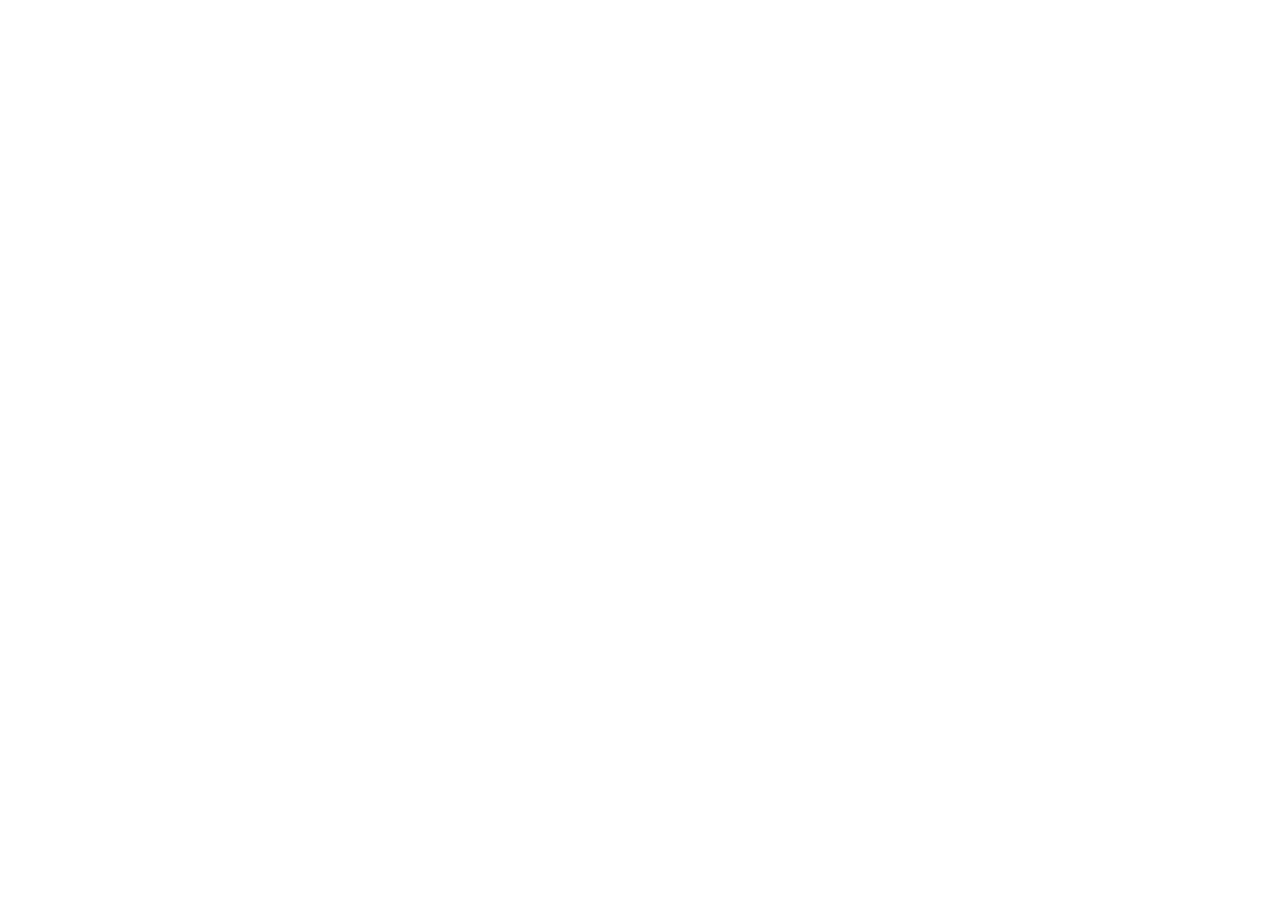
==== about.html @ 002f3bf2 "Added page structure" ====
<!DOCTYPE html>
<html lang="en">
<head>
    <meta charset="UTF-8">
    <meta name="viewport" content="width=device-width, initial-scale=1.0">
    <title>Phillip MacNeal</title>
    <link rel="stylesheet" href="style.css">
</head>
<body>
</body>
</html>
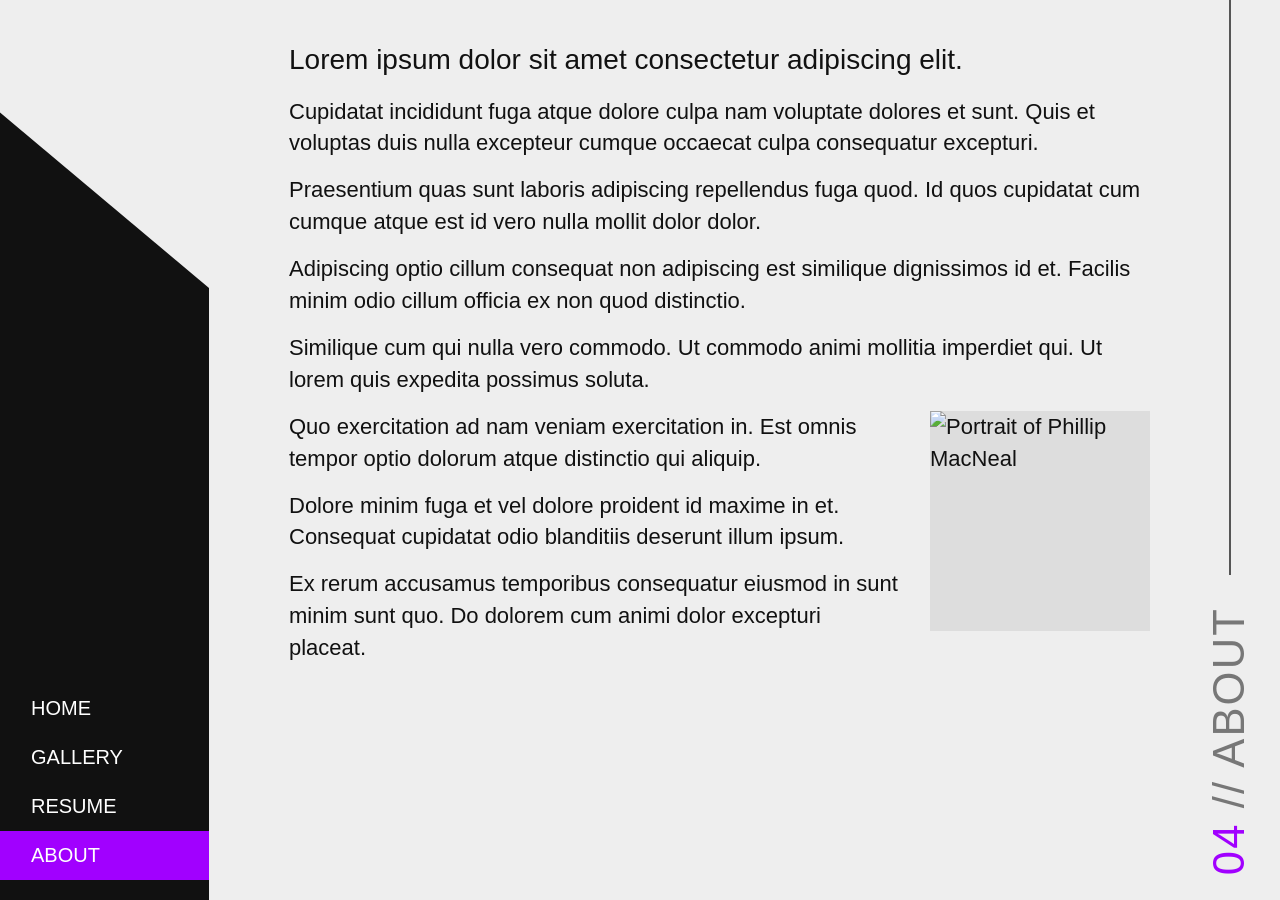
==== commit 3ee8aa87: "Mockup Test_v2" ====
--- a/about.html
+++ b/about.html
@@ -1,11 +1,41 @@
 <!DOCTYPE html>
 <html lang="en">
 <head>
-    <meta charset="UTF-8">
-    <meta name="viewport" content="width=device-width, initial-scale=1.0">
-    <title>Phillip MacNeal</title>
-    <link rel="stylesheet" href="style.css">
+  <meta charset="utf-8">
+  <meta name="viewport" content="width=device-width, initial-scale=1">
+  <title>About | Phillip MacNeal</title>
+  <link rel="stylesheet" href="style.css">
 </head>
 <body>
+
+  <div class="dots" aria-hidden="true"></div>
+
+  <nav class="side">
+  <ul>
+    <li><a href="index.html">Home</a></li>
+    <li><a href="gallery.html">Gallery</a></li>
+    <li><a href="resume.html">Resume</a></li>
+    <li><a href="about.html" aria-current="page">About</a></li>
+  </ul>
+  </nav>
+
+  <h1 class="page-title"><span class="text"><span class="num">04</span> // About</span></h1>
+
+  <main>
+    <article class="about">
+      <h1>Lorem ipsum dolor sit amet consectetur adipiscing elit.</h1>
+      <p>Cupidatat incididunt fuga atque dolore culpa nam voluptate dolores et sunt. Quis et voluptas duis nulla excepteur cumque occaecat culpa consequatur excepturi.</p>
+      <p>Praesentium quas sunt laboris adipiscing repellendus fuga quod. Id quos cupidatat cum cumque atque est id vero nulla mollit dolor dolor.</p>
+      <p>Adipiscing optio cillum consequat non adipiscing est similique dignissimos id et. Facilis minim odio cillum officia ex non quod distinctio.</p>
+      <p>Similique cum qui nulla vero commodo. Ut commodo animi mollitia imperdiet qui. Ut lorem quis expedita possimus soluta.</p>
+      <figure class="portrait">
+        <img src="images/portrait.jpg" alt="Portrait of Phillip MacNeal"> <!-- PORTRAIT -->
+      </figure>
+      <p>Quo exercitation ad nam veniam exercitation in. Est omnis tempor optio dolorum atque distinctio qui aliquip.</p>
+      <p>Dolore minim fuga et vel dolore proident id maxime in et. Consequat cupidatat odio blanditiis deserunt illum ipsum.</p>
+      <p>Ex rerum accusamus temporibus consequatur eiusmod in sunt minim sunt quo. Do dolorem cum animi dolor excepturi placeat.</p>
+    </article>
+  </main>
+
 </body>
-</html>+</html>
--- a/style.css
+++ b/style.css
@@ -0,0 +1,249 @@
+/* ==========================================================
+   PHILLIP MACNEAL — shared stylesheet (no JavaScript)
+   Upload your assets to /images and /fonts using the names below.
+   ========================================================== */
+
+/* ---------- FONTS (upload files to /fonts) ---------- */
+@font-face {
+  font-family: "Display"; /* wide extended face: name + vertical page titles */
+  src: url("fonts/display.woff2") format("woff2");
+}
+@font-face {
+  font-family: "Body"; /* condensed DIN-style face: menus + text */
+  src: url("fonts/body.woff2") format("woff2");
+}
+
+:root {
+  --violet: #a100ff;
+  --ink: #111;
+  --side: 209px;
+  --hatch-tile: 200px; /* height of your hatch.png tile, for seamless looping */
+  --display: "Display", "Eurostile Extended", "Arial Black", sans-serif;
+  --body: "Body", "Bahnschrift", "DIN Condensed", "Arial Narrow", sans-serif;
+}
+
+/* ---------- BASE ---------- */
+html { font-size: 62.5%; } /* 1rem = 10px */
+* { box-sizing: border-box; margin: 0; padding: 0; }
+ul { list-style: none; }
+a { color: inherit; text-decoration: none; }
+
+body {
+  position: relative;
+  min-height: 100vh;
+  font: 2.2rem/1.45 var(--body);
+  color: var(--ink);
+  background: #eee url("images/marble.jpg") center / cover fixed; /* MARBLE TEXTURE */
+}
+
+/* ---------- ANIMATIONS ---------- */
+@keyframes flicker {
+  0%, 100% { opacity: 1; }
+  8%  { opacity: .45; }
+  12% { opacity: .95; }
+  30% { opacity: .6; }
+  34% { opacity: 1; }
+  60% { opacity: .7; }
+  64% { opacity: 1; }
+  82% { opacity: .5; }
+}
+@keyframes fade { from { opacity: 0; } to { opacity: 1; } }
+@keyframes scroll-down { to { background-position: 0 var(--hatch-tile); } }
+@keyframes pan { to { background-position: 100% 50%; } }
+@keyframes type-out {
+  from { clip-path: inset(0 0 100% 0); }
+  to   { clip-path: inset(0); }
+}
+
+/* ---------- ACCENT: DOT GRID (inner pages, top-left, flickers) ---------- */
+.dots {
+  position: absolute;
+  top: 0; left: 0;
+  width: var(--side);
+  height: 345px;
+  background: url("images/dots.png") 0 0 / contain no-repeat; /* DOT GRID ACCENT */
+  animation: flicker 6s linear infinite;
+}
+
+/* ---------- SIDEBAR NAV (inner pages) ---------- */
+.side {
+  position: fixed;
+  top: 0; left: 0; bottom: 0;
+  width: var(--side);
+  display: flex;
+  flex-direction: column;
+  justify-content: flex-end;
+  padding-bottom: 20px;
+  background: #111 url("images/sidebar-texture.jpg") center / cover; /* DARK TEXTURE */
+  clip-path: polygon(0 12.5%, 100% 32%, 100% 100%, 0 100%); /* diagonal top edge */
+  z-index: 2;
+}
+.side a {
+  display: block;
+  padding: 10px 31px;
+  font-size: 2rem;
+  text-transform: uppercase;
+  color: #fff;
+  transition: color .25s;
+}
+.side a:hover:not([aria-current]) { color: var(--violet); }
+.side a[aria-current] { background: var(--violet); } /* current page: no hover effect */
+
+/* ---------- VERTICAL PAGE TITLE (inner pages, right edge) ---------- */
+.page-title {
+  position: fixed;
+  top: 0; right: 0; bottom: 0;
+  width: 100px;
+  display: flex;
+  flex-direction: column;
+  align-items: center;
+  padding-bottom: 25px;
+  font: 400 clamp(36px, 3.4vw, 66px) / 1 var(--display);
+  letter-spacing: .05em;
+  text-transform: uppercase;
+  color: #777;
+  z-index: 2;
+}
+.page-title::before { /* thin vertical line, fills space above the title */
+  content: "";
+  flex: 1;
+  width: 2px;
+  margin-bottom: 32px;
+  background: #555;
+}
+.page-title .text {
+  writing-mode: vertical-rl;
+  transform: rotate(180deg);
+  animation: type-out 1.4s steps(14) both; /* type-out on page open */
+}
+.page-title .num { color: var(--violet); }
+
+/* ---------- MAIN CONTENT (inner pages) ---------- */
+main {
+  position: relative;
+  margin-left: var(--side);
+  padding: 40px 130px 40px 80px;
+}
+
+/* ---------- HOME ---------- */
+.hatch { /* vertical accent line column, slowly scrolling down */
+  position: absolute;
+  top: 0; bottom: 0;
+  left: 10.2%;
+  width: 14%;
+  background: url("images/hatch.png") 0 0 / 100% var(--hatch-tile) repeat-y; /* HATCH ACCENT */
+  animation: scroll-down 20s linear infinite;
+}
+.hero {
+  position: relative;
+  height: 45vh;
+  min-height: 300px;
+  margin-top: 12vh;
+  display: flex;
+  align-items: center;
+  justify-content: center;
+  background: #222 url("images/hero.jpg") 0 50% / 120% auto; /* HERO BANNER (swap for <video> if preferred) */
+  animation: pan 40s ease-in-out infinite alternate;
+}
+.hero h1 {
+  font: 400 clamp(32px, 7.5vw, 150px) / 1 var(--display);
+  letter-spacing: .12em;
+  text-transform: uppercase;
+  color: #fff;
+}
+
+.menu {
+  position: relative;
+  margin-top: 3vh;
+  padding-bottom: 6vh;
+}
+.menu li { transition: transform .4s ease; }
+.menu li:hover ~ li { transform: translateY(22px); }          /* items below glide down */
+.menu li:has(~ li:hover) { transform: translateY(-22px); }    /* items above glide up */
+.menu a {
+  position: relative;
+  display: block;
+  padding: 20px 48px;
+  text-align: right;
+  font-size: 3rem;
+  text-transform: uppercase;
+  transition: color .3s;
+}
+.menu a::before { /* violet backsplash unfurls from the right */
+  content: "";
+  position: absolute;
+  inset: 0 0 0 30%;
+  z-index: -1;
+  background: linear-gradient(90deg, transparent, var(--violet));
+  clip-path: polygon(40px 0, 100% 0, 100% 100%, 0 100%);
+  transform: scaleX(0);
+  transform-origin: right;
+  transition: transform .5s ease;
+}
+.menu a:hover { color: #fff; }
+.menu a:hover::before { transform: scaleX(1); }
+.menu .num { margin-right: .6em; opacity: 0; transition: opacity .4s .1s; }
+.menu a:hover .num { opacity: 1; }
+.menu li { position: relative; z-index: 1; }
+
+/* ---------- GALLERY ---------- */
+.feed { /* put your Instagram embed inside this box */
+  max-width: 1250px;
+  height: calc(100vh - 80px);
+  margin: 0 auto;
+  overflow-y: auto;
+  scroll-behavior: smooth;
+}
+.feed-grid {
+  display: grid;
+  grid-template-columns: repeat(auto-fit, minmax(240px, 1fr)); /* width adapts to screen size */
+  gap: 40px;
+}
+.frame {
+  aspect-ratio: 1;
+  background: #f2f2f2;
+  border: 2px solid #ddd;
+  opacity: 0;
+  animation: fade .8s ease forwards;
+  animation-delay: calc(var(--i) * .15s); /* frames open one at a time, left to right */
+}
+
+/* ---------- RESUME ---------- */
+.columns { columns: 2; column-gap: 100px; }
+.columns article { break-inside: avoid; margin-bottom: 2.5rem; }
+.columns h2 { font-size: 2.8rem; font-weight: 400; text-transform: uppercase; line-height: 1.2; }
+
+/* ---------- ABOUT ---------- */
+.about h1 { font-size: 2.8rem; font-weight: 400; margin-bottom: 1.5rem; }
+.about p { margin-bottom: 1.5rem; }
+.portrait {
+  float: right;
+  width: 25%;
+  min-width: 220px;
+  margin: 0 0 1rem 3rem;
+}
+.portrait img { display: block; width: 100%; aspect-ratio: 1; background: #ddd; } /* PORTRAIT */
+
+/* ---------- SMALL SCREENS ---------- */
+@media (max-width: 800px) {
+  .dots, .page-title { display: none; }
+  .side {
+    position: static;
+    width: 100%;
+    padding: 0;
+    clip-path: none;
+  }
+  .side ul { display: flex; flex-wrap: wrap; }
+  .side a { padding: 14px 18px; font-size: 1.6rem; }
+  main { margin-left: 0; padding: 24px; }
+  .feed { height: auto; }
+  .columns { columns: 1; }
+  .portrait { float: none; width: 100%; margin: 0 0 1.5rem; }
+  .menu a { font-size: 2.2rem; padding-right: 24px; }
+}
+
+/* ---------- REDUCED MOTION ---------- */
+@media (prefers-reduced-motion: reduce) {
+  * { animation: none !important; transition: none !important; }
+  .frame { opacity: 1; }
+}
